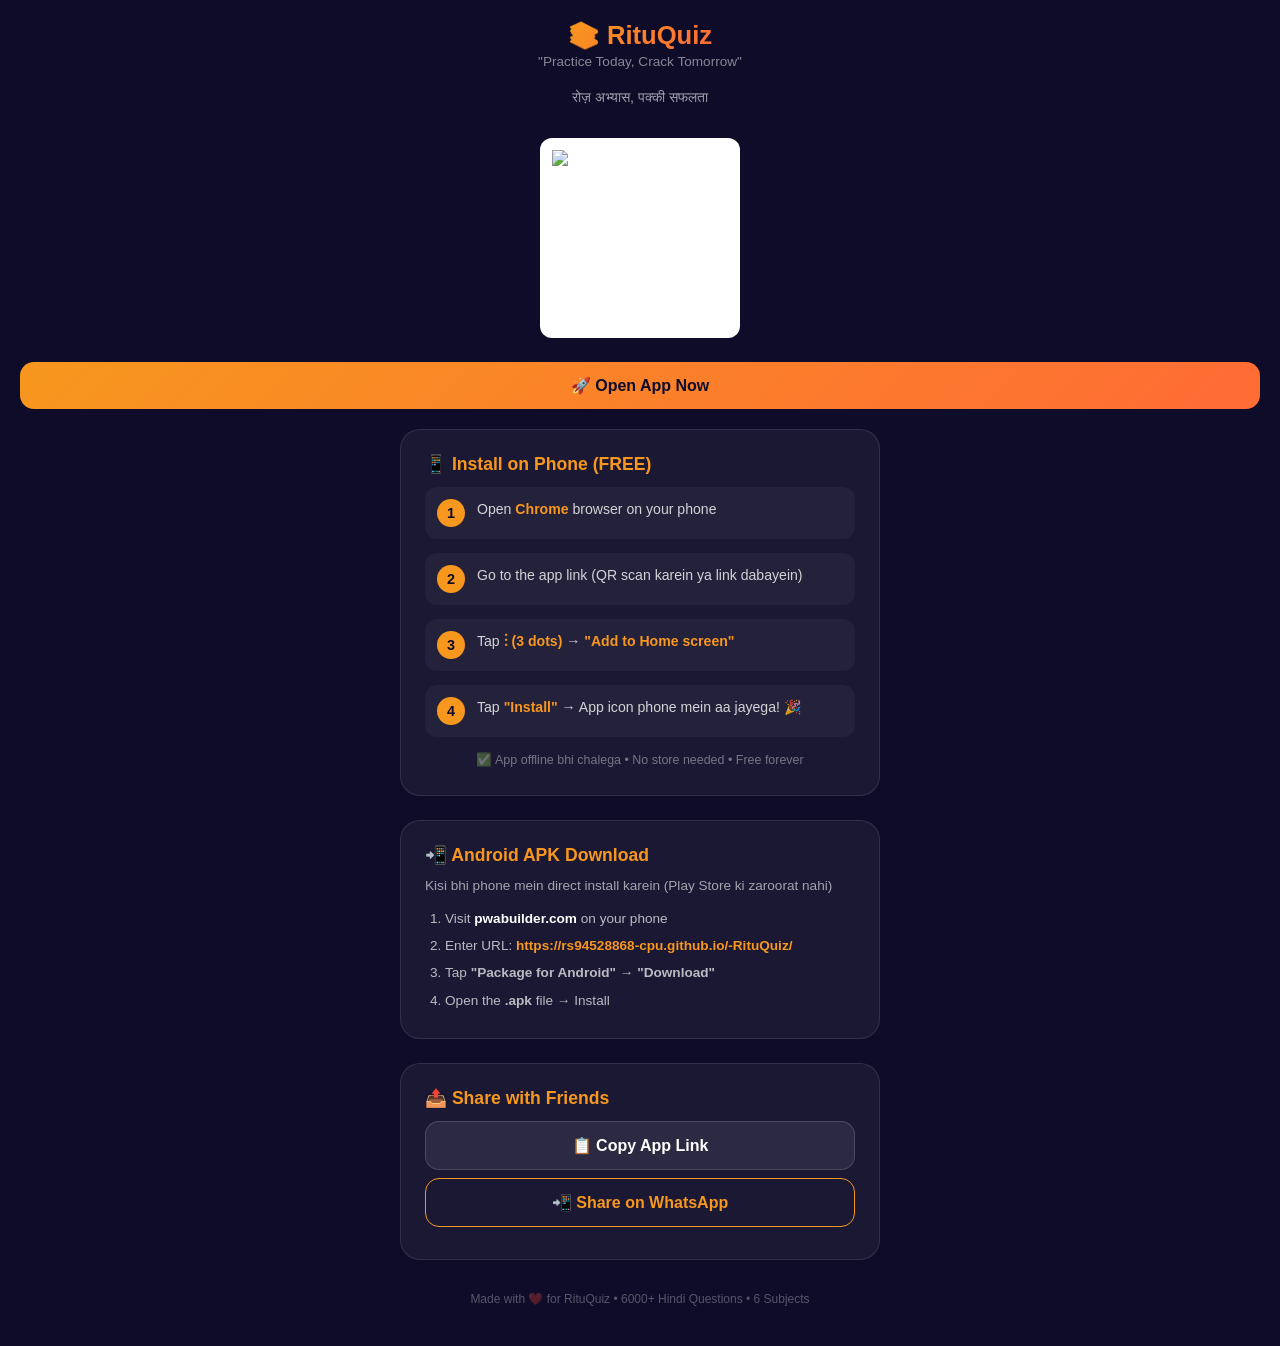
==== install.html @ b2c82061 "Initial commit - RituQuiz app with install page" ====
<!DOCTYPE html>
<html lang="hi">
<head>
  <meta charset="UTF-8">
  <meta name="viewport" content="width=device-width, initial-scale=1.0">
  <title>RituQuiz – Install App</title>
  <style>
    *{margin:0;padding:0;box-sizing:border-box;font-family:Inter,'Segoe UI',Arial,sans-serif;}
    body{background:#0f0c29;color:#fff;min-height:100vh;display:flex;flex-direction:column;align-items:center;padding:20px;}
    .card{background:rgba(255,255,255,0.05);border:1px solid rgba(255,255,255,0.1);border-radius:20px;padding:24px;max-width:480px;width:100%;margin:12px 0;}
    h1{font-size:1.6rem;font-weight:900;background:linear-gradient(135deg,#f7971e,#ff6b35);-webkit-background-clip:text;-webkit-text-fill-color:transparent;background-clip:text;text-align:center;margin-bottom:4px;}
    .tagline{text-align:center;color:rgba(255,255,255,0.5);font-size:0.85rem;margin-bottom:20px;}
    .tagline-hi{text-align:center;color:rgba(255,255,255,0.6);font-size:0.9rem;margin-bottom:16px;}
    .step{display:flex;align-items:flex-start;gap:12px;margin-bottom:14px;padding:12px;background:rgba(255,255,255,0.04);border-radius:12px;}
    .step-num{background:#f7971e;color:#0f0c29;width:28px;height:28px;border-radius:50%;display:flex;align-items:center;justify-content:center;font-weight:900;font-size:0.9rem;flex-shrink:0;}
    .step-text{font-size:0.88rem;line-height:1.5;color:rgba(255,255,255,0.8);}
    .step-text strong{color:#f7971e;}
    .btn{display:block;width:100%;padding:14px;border:none;border-radius:14px;font-size:1rem;font-weight:700;cursor:pointer;text-align:center;text-decoration:none;margin:8px 0;font-family:inherit;}
    .btn-primary{background:linear-gradient(135deg,#f7971e,#ff6b35);color:#0f0c29;}
    .btn-secondary{background:rgba(255,255,255,0.08);color:#fff;border:1px solid rgba(255,255,255,0.15);}
    .btn-outline{background:transparent;color:#f7971e;border:1px solid #f7971e;}
    .qrcode{display:flex;justify-content:center;margin:16px 0;}
    .qrcode img{width:200px;height:200px;border-radius:12px;background:#fff;padding:12px;}
    .note{font-size:0.78rem;color:rgba(255,255,255,0.4);text-align:center;margin-top:12px;line-height:1.6;}
    .divider{height:1px;background:rgba(255,255,255,0.08);margin:20px 0;}
    .footer{text-align:center;font-size:0.75rem;color:rgba(255,255,255,0.3);margin-top:20px;padding-bottom:20px;}
  </style>
</head>
<body>
  <h1>📚 RituQuiz</h1>
  <p class="tagline">"Practice Today, Crack Tomorrow"</p>
  <p class="tagline-hi">रोज़ अभ्यास, पक्की सफलता</p>

  <div class="qrcode">
    <img src="https://api.qrserver.com/v1/create-qr-code/?size=200x200&data=https://rs94528868-cpu.github.io/-RituQuiz/" alt="QR Code">
  </div>

  <a href="https://rs94528868-cpu.github.io/-RituQuiz/" class="btn btn-primary">🚀 Open App Now</a>

  <div class="card">
    <h2 style="font-size:1.1rem;margin-bottom:12px;color:#f7971e;">📱 Install on Phone (FREE)</h2>

    <div class="step">
      <span class="step-num">1</span>
      <div class="step-text">Open <strong>Chrome</strong> browser on your phone</div>
    </div>
    <div class="step">
      <span class="step-num">2</span>
      <div class="step-text">Go to the app link (QR scan karein ya link dabayein)</div>
    </div>
    <div class="step">
      <span class="step-num">3</span>
      <div class="step-text">Tap <strong>⋮ (3 dots)</strong> → <strong>"Add to Home screen"</strong></div>
    </div>
    <div class="step">
      <span class="step-num">4</span>
      <div class="step-text">Tap <strong>"Install"</strong> → App icon phone mein aa jayega! 🎉</div>
    </div>

    <p class="note">✅ App offline bhi chalega • No store needed • Free forever</p>
  </div>

  <div class="card">
    <h2 style="font-size:1.1rem;margin-bottom:12px;color:#f7971e;">📲 Android APK Download</h2>
    <p style="font-size:0.85rem;color:rgba(255,255,255,0.6);margin-bottom:12px;">Kisi bhi phone mein direct install karein (Play Store ki zaroorat nahi)</p>
    <ol style="padding-left:20px;font-size:0.85rem;color:rgba(255,255,255,0.7);line-height:2;">
      <li>Visit <strong style="color:#fff;">pwabuilder.com</strong> on your phone</li>
      <li>Enter URL: <strong style="color:#f7971e;">https://rs94528868-cpu.github.io/-RituQuiz/</strong></li>
      <li>Tap <strong>"Package for Android"</strong> → <strong>"Download"</strong></li>
      <li>Open the <strong>.apk</strong> file → Install</li>
    </ol>
  </div>

  <div class="card">
    <h2 style="font-size:1.1rem;margin-bottom:12px;color:#f7971e;">📤 Share with Friends</h2>
    <a href="https://rs94528868-cpu.github.io/-RituQuiz/" class="btn btn-secondary">📋 Copy App Link</a>
    <button class="btn btn-outline" onclick="shareApp()">📲 Share on WhatsApp</button>
  </div>

  <div class="footer">
    Made with ❤️ for RituQuiz • 6000+ Hindi Questions • 6 Subjects
  </div>

  <script>
    function shareApp(){
      const text='📚 *RituQuiz* - Free Hindi Quiz App!\n\n6 Subjects • 6000 Questions\nScience • History • Geography • Economics • Polity • GK\n\n🔥 Daily Challenge • ⚔️ Battle Mode • 🎯 Practice\n\nखोलें और आज ही शुरू करें:\nhttps://rs94528868-cpu.github.io/-RituQuiz/';
      if(navigator.share){navigator.share({title:'RituQuiz',text}).catch(()=>{});}
      else{prompt('Copy & share:',text);}
    }
  </script>
</body>
</html>
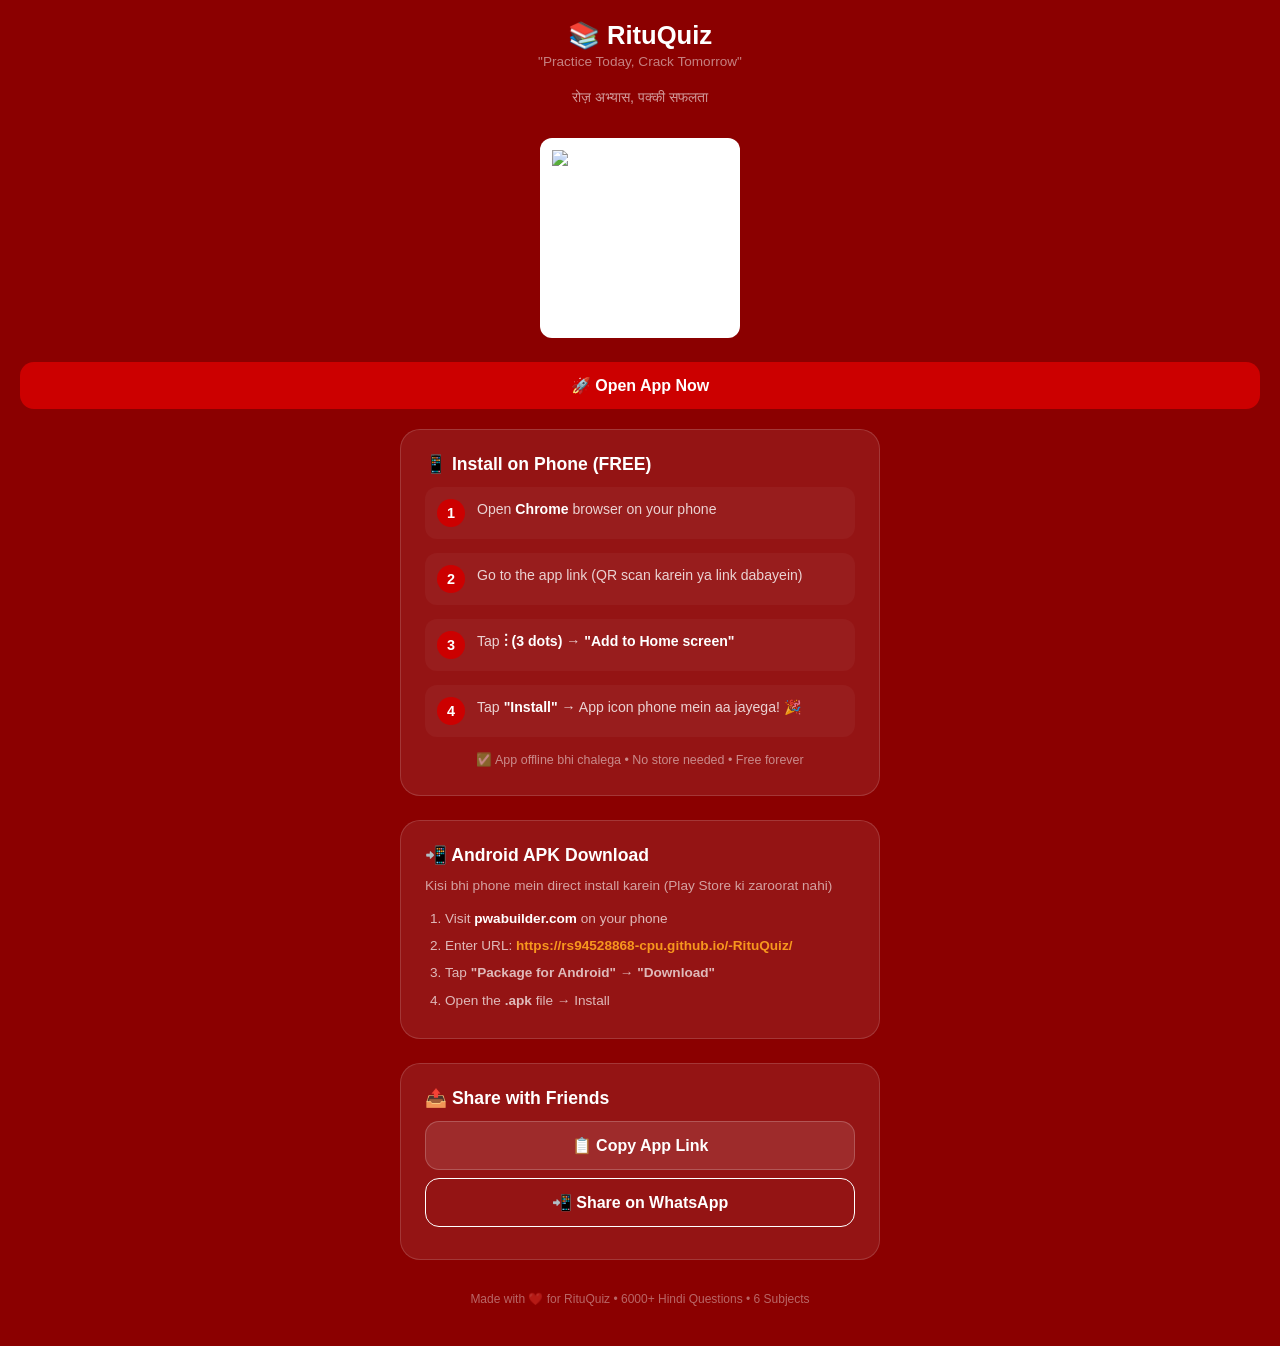
==== commit 247390c8: "Red + white icon theme" ====
--- a/install.html
+++ b/install.html
@@ -6,24 +6,24 @@
   <title>RituQuiz – Install App</title>
   <style>
     *{margin:0;padding:0;box-sizing:border-box;font-family:Inter,'Segoe UI',Arial,sans-serif;}
-    body{background:#0f0c29;color:#fff;min-height:100vh;display:flex;flex-direction:column;align-items:center;padding:20px;}
-    .card{background:rgba(255,255,255,0.05);border:1px solid rgba(255,255,255,0.1);border-radius:20px;padding:24px;max-width:480px;width:100%;margin:12px 0;}
-    h1{font-size:1.6rem;font-weight:900;background:linear-gradient(135deg,#f7971e,#ff6b35);-webkit-background-clip:text;-webkit-text-fill-color:transparent;background-clip:text;text-align:center;margin-bottom:4px;}
+    body{background:#8b0000;color:#fff;min-height:100vh;display:flex;flex-direction:column;align-items:center;padding:20px;}
+    .card{background:rgba(255,255,255,0.08);border:1px solid rgba(255,255,255,0.15);border-radius:20px;padding:24px;max-width:480px;width:100%;margin:12px 0;}
+    h1{font-size:1.6rem;font-weight:900;color:#fff;text-align:center;margin-bottom:4px;}
     .tagline{text-align:center;color:rgba(255,255,255,0.5);font-size:0.85rem;margin-bottom:20px;}
     .tagline-hi{text-align:center;color:rgba(255,255,255,0.6);font-size:0.9rem;margin-bottom:16px;}
     .step{display:flex;align-items:flex-start;gap:12px;margin-bottom:14px;padding:12px;background:rgba(255,255,255,0.04);border-radius:12px;}
-    .step-num{background:#f7971e;color:#0f0c29;width:28px;height:28px;border-radius:50%;display:flex;align-items:center;justify-content:center;font-weight:900;font-size:0.9rem;flex-shrink:0;}
+    .step-num{background:#cc0000;color:#fff;width:28px;height:28px;border-radius:50%;display:flex;align-items:center;justify-content:center;font-weight:900;font-size:0.9rem;flex-shrink:0;}
     .step-text{font-size:0.88rem;line-height:1.5;color:rgba(255,255,255,0.8);}
-    .step-text strong{color:#f7971e;}
+    .step-text strong{color:#fff;}
     .btn{display:block;width:100%;padding:14px;border:none;border-radius:14px;font-size:1rem;font-weight:700;cursor:pointer;text-align:center;text-decoration:none;margin:8px 0;font-family:inherit;}
-    .btn-primary{background:linear-gradient(135deg,#f7971e,#ff6b35);color:#0f0c29;}
-    .btn-secondary{background:rgba(255,255,255,0.08);color:#fff;border:1px solid rgba(255,255,255,0.15);}
-    .btn-outline{background:transparent;color:#f7971e;border:1px solid #f7971e;}
+    .btn-primary{background:#cc0000;color:#fff;}
+    .btn-secondary{background:rgba(255,255,255,0.1);color:#fff;border:1px solid rgba(255,255,255,0.2);}
+    .btn-outline{background:transparent;color:#fff;border:1px solid #fff;}
     .qrcode{display:flex;justify-content:center;margin:16px 0;}
     .qrcode img{width:200px;height:200px;border-radius:12px;background:#fff;padding:12px;}
-    .note{font-size:0.78rem;color:rgba(255,255,255,0.4);text-align:center;margin-top:12px;line-height:1.6;}
-    .divider{height:1px;background:rgba(255,255,255,0.08);margin:20px 0;}
-    .footer{text-align:center;font-size:0.75rem;color:rgba(255,255,255,0.3);margin-top:20px;padding-bottom:20px;}
+    .note{font-size:0.78rem;color:rgba(255,255,255,0.5);text-align:center;margin-top:12px;line-height:1.6;}
+    .divider{height:1px;background:rgba(255,255,255,0.12);margin:20px 0;}
+    .footer{text-align:center;font-size:0.75rem;color:rgba(255,255,255,0.4);margin-top:20px;padding-bottom:20px;}
   </style>
 </head>
 <body>
@@ -38,7 +38,7 @@
   <a href="https://rs94528868-cpu.github.io/-RituQuiz/" class="btn btn-primary">🚀 Open App Now</a>
 
   <div class="card">
-    <h2 style="font-size:1.1rem;margin-bottom:12px;color:#f7971e;">📱 Install on Phone (FREE)</h2>
+    <h2 style="font-size:1.1rem;margin-bottom:12px;color:#fff;">📱 Install on Phone (FREE)</h2>
 
     <div class="step">
       <span class="step-num">1</span>
@@ -61,7 +61,7 @@
   </div>
 
   <div class="card">
-    <h2 style="font-size:1.1rem;margin-bottom:12px;color:#f7971e;">📲 Android APK Download</h2>
+    <h2 style="font-size:1.1rem;margin-bottom:12px;color:#fff;">📲 Android APK Download</h2>
     <p style="font-size:0.85rem;color:rgba(255,255,255,0.6);margin-bottom:12px;">Kisi bhi phone mein direct install karein (Play Store ki zaroorat nahi)</p>
     <ol style="padding-left:20px;font-size:0.85rem;color:rgba(255,255,255,0.7);line-height:2;">
       <li>Visit <strong style="color:#fff;">pwabuilder.com</strong> on your phone</li>
@@ -72,7 +72,7 @@
   </div>
 
   <div class="card">
-    <h2 style="font-size:1.1rem;margin-bottom:12px;color:#f7971e;">📤 Share with Friends</h2>
+    <h2 style="font-size:1.1rem;margin-bottom:12px;color:#fff;">📤 Share with Friends</h2>
     <a href="https://rs94528868-cpu.github.io/-RituQuiz/" class="btn btn-secondary">📋 Copy App Link</a>
     <button class="btn btn-outline" onclick="shareApp()">📲 Share on WhatsApp</button>
   </div>
